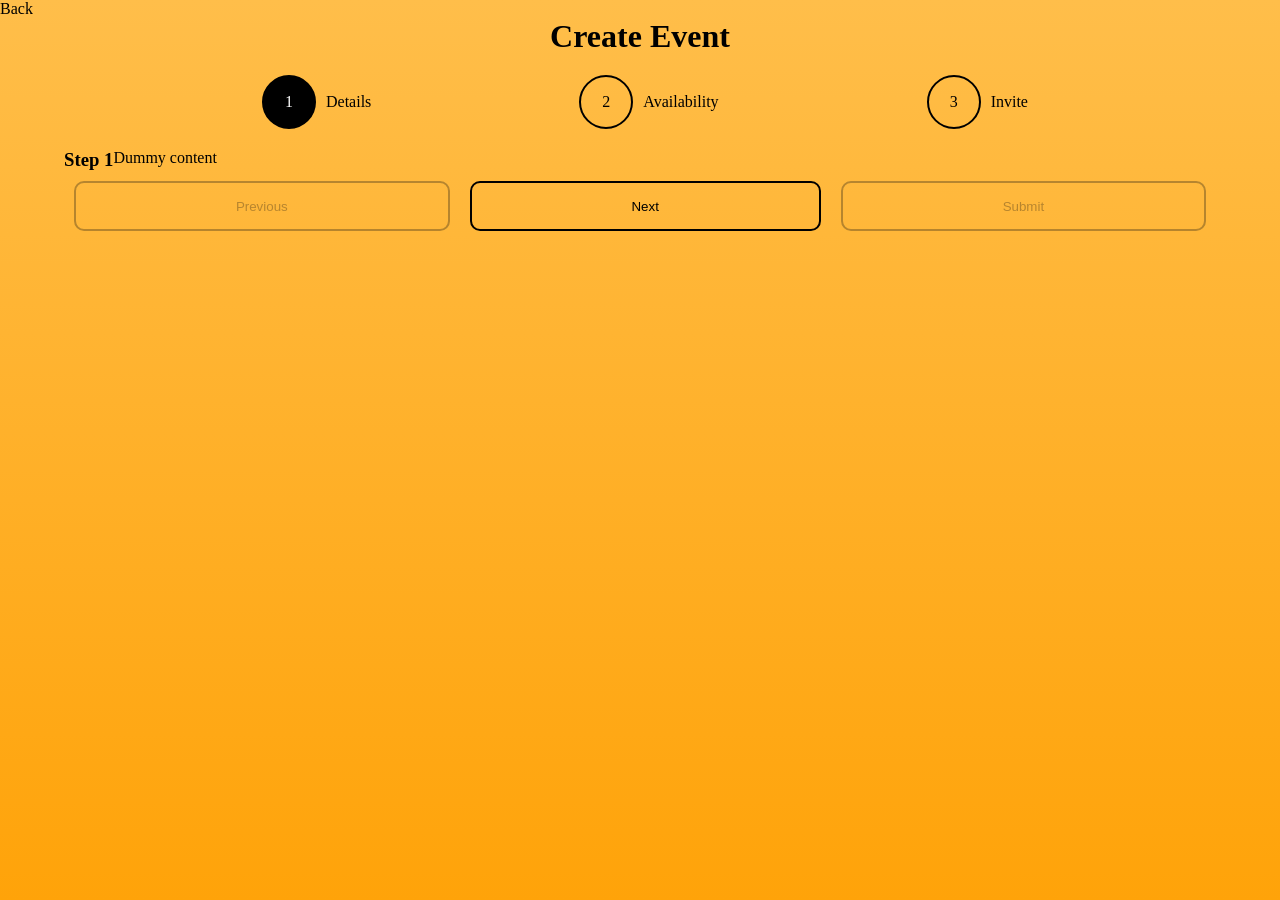
==== create_event.html @ dbfbf1fb "buttons now show/hide tabs and highlight the current step" ====
<!DOCTYPE html>
<html>
    <head> 
        <link rel="stylesheet" href="css/style.css">
        <link rel="stylesheet" href="css/create_event.css">
        <title>Synced - Create Event</title>
    </head>
    <body>
        <a class="back">Back</a>
        <form>
            <h1>Create Event</h1>

            <!-- show progress -->
            <div class="progress">
                <ol>
                    <li class="node">Details</li>
                    <li class="node">Availability</li>
                    <li class="node">Invite</li>
                </ol>
            </div>

            <!-- steps -->
             <div class="steps">
                <div class="step">
                    <h3>Step 1</h3>
                    <p>Dummy content</p>
                </div>
                <div class="step">
                    <h3>Step 2</h3>
                    <p>Dummy content</p>
                </div>
                <div class="step">
                    <h3>Step 3</h3>
                    <p>Dummy content</p>
                </div>
             </div>

            <!-- navigational buttons -->
            <div class="navigation">
                <button type="button" id="prev">Previous</button>
                <button type="button" id="next">Next</button>
                <button type="submit" id="submit">Submit</button>
            </div>
        </form>
        <!-- script placed at the end, when DOM is fully loaded -->
        <script src="javascript/create_event.js"></script>
    </body>
</html>
---- css/style.css ----
:root {
    --bg-orange: #ffa309;
    --bg-white: #fffef5;
    --calender-dark-orange: #d8540e;
    --calender-orange: #f68b26;
    --calender-light-orange: #ffbe4a;
    --calender-yellow: #fddc8a;
    --calender-white: #fef2db;
}

* {
    margin: 0;
    padding: 0;
    box-sizing: border-box;
}

body {
    min-height: 100vh;
    background: linear-gradient(to top, var(--bg-orange) 0%, var(--calender-light-orange) 100%);
}
---- css/create_event.css ----
/* Style sheet for elements specific to the event page */

h1 {
    margin: auto;
    text-align: center;
}

form {
    padding: 0 5%;
}

/* progress counter */
.progress ol {
    list-style-type: none;
    display: flex;
    align-items: flex-start;
    justify-content: space-evenly;
    counter-reset: step-number;
}

.progress .node {
    display: flex;
    flex-direction: row;
    align-items: center;
    justify-content: center;
    margin: 10px;
}


.progress .node::before {
    counter-increment: step-number;
    content: counter(step-number);
    width: 50px;
    height: 50px;
    border: 2px solid;
    border-radius: 50%;
    margin: 10px;
    display: flex;
    align-items: center;
    justify-content: center;
}

.progress .active::before {
    background-color: black;
    border-color: black;
    color: white;
}

/* steps */
.steps .step {
    display: none;
}

.steps .active {
    display: flex;
}

/* navigation buttons */

.navigation {
    display: flex;
    align-items: flex-start;
    justify-content: center;
}

.navigation button {
    display: flex;
    flex-grow: 1;
    align-items: center;
    justify-content: center;
    background: none;
    height: 50px;
    border: 2px solid;
    border-radius: 10px;
    margin: 10px;
    padding: 5px 10px;

}
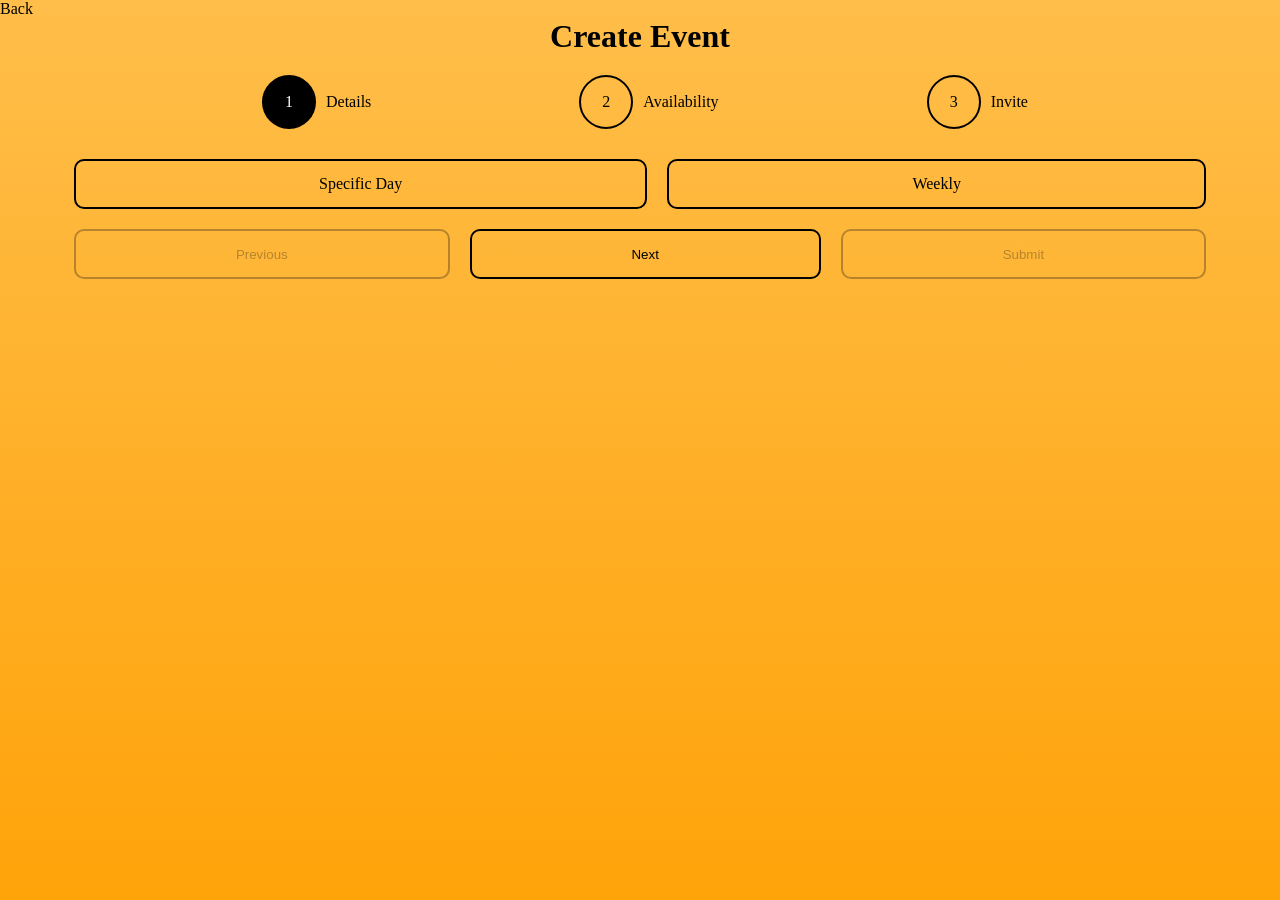
==== commit 8f722cb0: "add functionality for choose event type option" ====
--- a/create_event.html
+++ b/create_event.html
@@ -21,18 +21,33 @@
 
             <!-- steps -->
              <div class="steps">
-                <div class="step">
-                    <h3>Step 1</h3>
-                    <p>Dummy content</p>
-                </div>
-                <div class="step">
+                <fieldset class="step">
+                    <!-- radio option determines which event type tab is visible -->
+                    <div id="event-type">
+                        <input type="radio" name="event-type" value="day-event" id="day-event">
+                        <label for="day-event">Specific Day</label>
+                        <input type="radio" name="event-type" value="weekly-event" id="weekly-event">
+                        <label for="weekly-event">Weekly</label>
+                    </div>
+
+                    <div class="event-type-tab" id="day-event-tab">
+                        Dummy text1
+                    </div>
+
+                    <div class="event-type-tab" id="weekly-event-tab">
+                        Dummy text2a
+                    </div>
+                </fieldset>
+
+                <fieldset class="step">
                     <h3>Step 2</h3>
                     <p>Dummy content</p>
-                </div>
-                <div class="step">
+                </fieldset>
+
+                <fieldset class="step">
                     <h3>Step 3</h3>
                     <p>Dummy content</p>
-                </div>
+                </fieldset>
              </div>
 
             <!-- navigational buttons -->
--- a/css/create_event.css
+++ b/css/create_event.css
@@ -49,14 +49,54 @@
 /* steps */
 .steps .step {
     display: none;
+    border: none;
 }
 
 .steps .active {
     display: flex;
+    flex-direction: column;
+}
+
+/* choose event type */
+#event-type {
+    display: flex;
+    align-items: flex-start;
+    justify-content: center;
+}
+
+#event-type input {
+    width: 0;
+    appearance: none;
+}
+
+#event-type label {
+    display: flex;
+    flex-grow: 1;
+    align-items: center;
+    justify-content: center;
+    background: none;
+    height: 50px;
+    border: 2px solid;
+    border-radius: 10px;
+    margin: 10px;
+    padding: 5px 10px;
+}
+
+#event-type input:checked + label {
+    background-color: black;
+    border-color: black;
+    color: white;
+}
+
+.event-type-tab {
+    display: none;
+}
+
+.event-type-tab .active {
+    display: flex;
 }
 
 /* navigation buttons */
-
 .navigation {
     display: flex;
     align-items: flex-start;
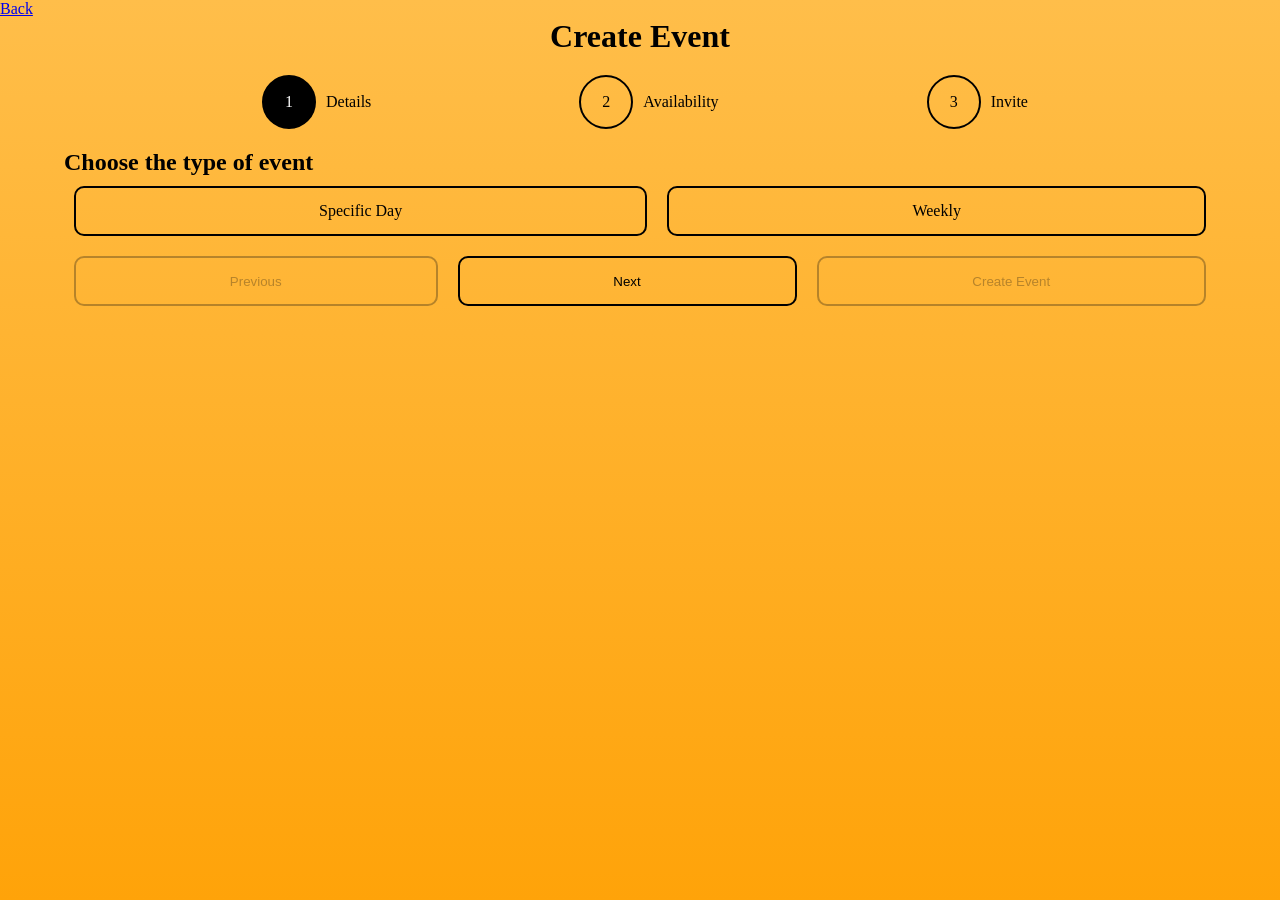
==== commit 1e66c0b5: "add availability tabs that change depending on event type chosen" ====
--- a/create_event.html
+++ b/create_event.html
@@ -6,7 +6,7 @@
         <title>Synced - Create Event</title>
     </head>
     <body>
-        <a class="back">Back</a>
+        <a class="back" href="home.html">Back</a>
         <form>
             <h1>Create Event</h1>
 
@@ -22,6 +22,7 @@
             <!-- steps -->
              <div class="steps">
                 <fieldset class="step">
+                    <h2>Choose the type of event</h2>
                     <!-- radio option determines which event type tab is visible -->
                     <div id="event-type">
                         <input type="radio" name="event-type" value="day-event" id="day-event">
@@ -31,22 +32,30 @@
                     </div>
 
                     <div class="event-type-tab" id="day-event-tab">
-                        Dummy text1
+                        <p>Select a range of dates. Your group will decide on one of those dates</p>
                     </div>
 
                     <div class="event-type-tab" id="weekly-event-tab">
-                        Dummy text2a
+                        <p>Select certain days of the week. Your group will decide on time ranges within those days</p>
                     </div>
                 </fieldset>
 
                 <fieldset class="step">
-                    <h3>Step 2</h3>
-                    <p>Dummy content</p>
+                    <h2>Select your availability</h2>
+                    <div class="availability-tab" id="day-event-availability">
+                        <h3>Day Event</h3>
+                        <p>Click and drag to mark your availability. Click and drag selected regions to unselect them</p>
+                    </div>
+
+                    <div class="availability-tab" id="weekly-event-availability">
+                        <h3>Weekly Event</h3>
+                        <p>Click and drag to mark your availability. Click and drag selected regions to unselect them</p>
+                    </div>
                 </fieldset>
 
                 <fieldset class="step">
-                    <h3>Step 3</h3>
-                    <p>Dummy content</p>
+                    <h2>Invite event members</h2>
+                    <p>Don't worry, we'll give you an invite code if you want to invite more people later.</p>
                 </fieldset>
              </div>
 
@@ -54,7 +63,7 @@
             <div class="navigation">
                 <button type="button" id="prev">Previous</button>
                 <button type="button" id="next">Next</button>
-                <button type="submit" id="submit">Submit</button>
+                <button type="submit" id="submit">Create Event</button>
             </div>
         </form>
         <!-- script placed at the end, when DOM is fully loaded -->
--- a/css/create_event.css
+++ b/css/create_event.css
@@ -96,6 +96,15 @@
     display: flex;
 }
 
+/* select availability */
+.availability-tab {
+    display: none;
+}
+
+.availability-tab .active {
+    display: flex;
+}
+
 /* navigation buttons */
 .navigation {
     display: flex;
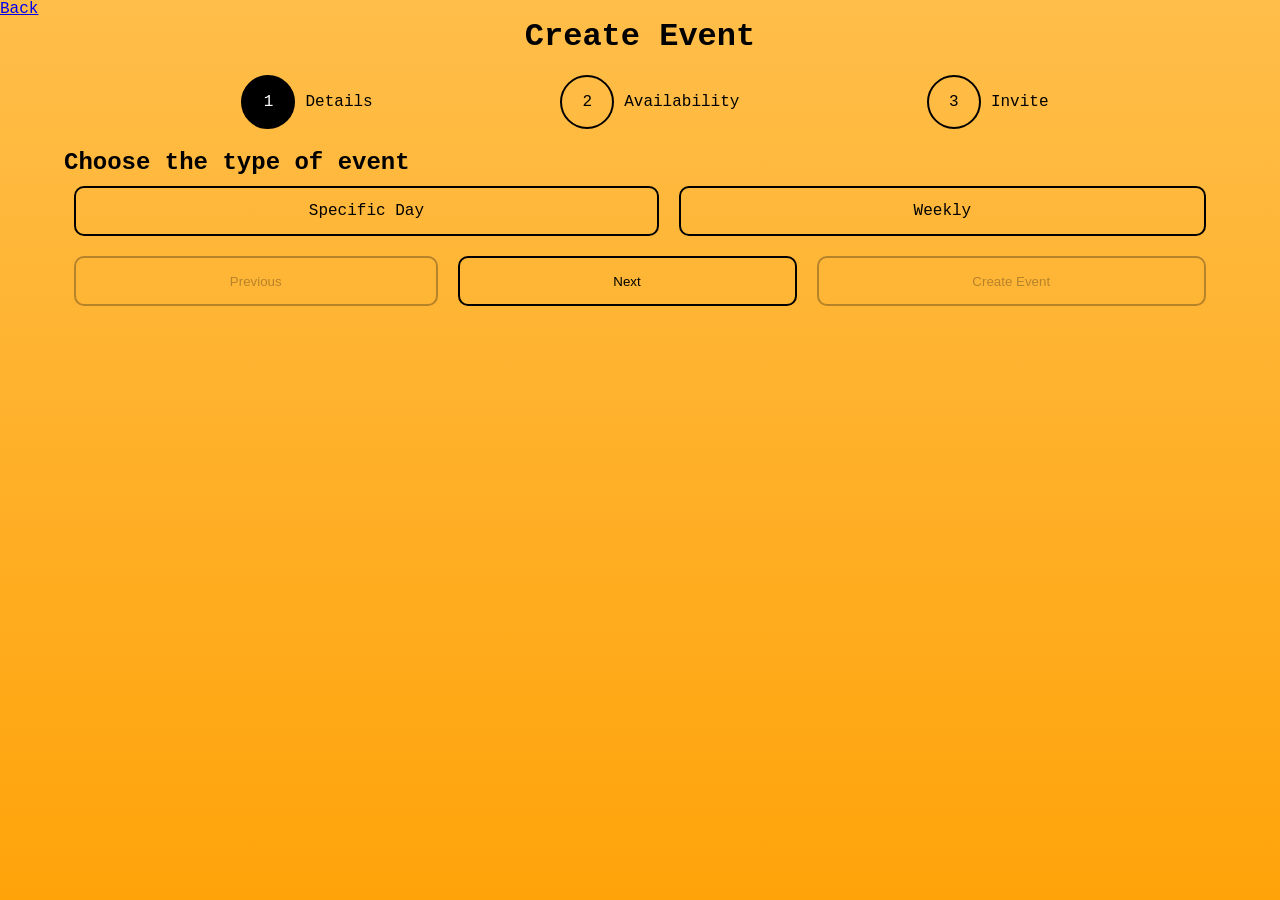
==== commit 828cad6c: "COMBINED ALL STYLE SHEETS. Into nice big one :P Co-authored-by: Copilot <copilot@github.com>" ====
--- a/create_event.html
+++ b/create_event.html
@@ -2,7 +2,6 @@
 <html>
     <head> 
         <link rel="stylesheet" href="css/style.css">
-        <link rel="stylesheet" href="css/create_event.css">
         <title>Synced - Create Event</title>
     </head>
     <body>
--- a/css/style.css
+++ b/css/style.css
@@ -1,3 +1,18 @@
+/* --------------------------------------------------------------
+   COMBINED STYLESHEET
+   --------------------------------------------------------------
+   Structure:
+     1. CSS Variables & Reset — all pages
+     2. Body base — all pages
+     3. Shared components — all pages
+     4. Login page — login.html only
+     5. Home page — home.html only
+     6. Create Event page — create_event.html only
+--------------------------------------------------------------     */
+
+
+/* 1. CSS VARIABLES & RESET  (all pages) */
+
 :root {
     --bg-orange: #ffa309;
     --bg-white: #fffef5;
@@ -6,6 +21,7 @@
     --calender-light-orange: #ffbe4a;
     --calender-yellow: #fddc8a;
     --calender-white: #fef2db;
+    --reg-black: #000000;
 }
 
 * {
@@ -14,7 +30,586 @@
     box-sizing: border-box;
 }
 
+
+/* 2. BODY BASE  (all pages) */
+
 body {
     min-height: 100vh;
+    height: 100vh;
     background: linear-gradient(to top, var(--bg-orange) 0%, var(--calender-light-orange) 100%);
+    font-family: 'Courier New', Courier, monospace;
+}
+
+
+/* 3. SHARED COMPONENTS  (all pages) */
+
+/* Input field */
+.input-field {
+    width: 100%;
+    padding: 16px 20px;
+    font-family: 'Courier New', Courier, monospace;
+    font-size: 1rem;
+    color: #8a5a00;
+    background-color: var(--calender-white);
+    border: 2.5px solid var(--calender-orange);
+    border-radius: 12px;
+    outline: none;
+    margin-bottom: 10px;
+    transition: border-color 0.15s, box-shadow 0.15s;
+}
+
+.input-field::placeholder {
+    color: var(--calender-orange);
+    font-family: 'Courier New', Courier, monospace;
+}
+
+.input-field:focus {
+    border-color: var(--calender-dark-orange);
+    box-shadow: 0 0 0 2px var(--calender-light-orange);
+    position: relative;
+    z-index: 1;
+}
+
+
+/* ================================================
+   4. LOGIN PAGE  (login.html only)
+   ================================================ */
+
+body.login-page {
+    display: flex;
+    justify-content: center;
+    align-items: center;
+}
+
+.login-container {
+    display: flex;
+    flex-direction: column;
+    align-items: center;
+    width: 420px;
+}
+
+.logo {
+    font-size: 2.4rem;
+    font-weight: 700;
+    color: #fff;
+    letter-spacing: -0.5px;
+    margin-bottom: 28px;
+    display: flex;
+    align-items: center;
+    gap: 8px;
+    font-family: 'Courier New', Courier, monospace;
+}
+
+.actions {
+    width: 100%;
+    display: flex;
+    justify-content: space-between;
+    align-items: center;
+    margin-top: 14px;
+    padding: 0 2px;
+}
+
+.btn {
+    background: none;
+    border: none;
+    cursor: pointer;
+    font-family: 'Courier New', Courier, monospace;
+    font-size: 1rem;
+    font-weight: 700;
+    color: var(--calender-dark-orange);
+    letter-spacing: 0.02em;
+    padding: 4px 2px;
+    transition: color 0.15s;
+}
+
+.btn:hover {
+    color: #ffffff;
+}
+
+/* Feedback message shown below the action buttons */
+.message {
+    width: 100%;
+    min-height: 1.4em;
+    margin-top: 14px;
+    font-family: 'Courier New', Courier, monospace;
+    font-size: 0.88rem;
+    font-weight: 600;
+    text-align: center;
+    letter-spacing: 0.01em;
+    border-radius: 8px;
+    transition: all 0.15s;
+}
+
+.message.error {
+    color: #5a0a00;
+    background-color: #ffe0cc;
+    border: 1.5px solid #d8540e;
+    padding: 8px 14px;
+}
+
+.message.info {
+    color: #5a2e00;
+    background-color: #fff4dd;
+    border: 1.5px solid #f68b26;
+    padding: 8px 14px;
+}
+
+.join-link {
+    margin-top: 28px;
+    color: var(--calender-dark-orange);
+    font-family: 'Courier New', Courier, monospace;
+    font-size: 0.9rem;
+    text-decoration: none;
+    letter-spacing: 0.01em;
+    transition: color 0.15s;
+}
+
+.join-link:hover {
+    color: #ffffff;
+}
+
+
+/* ================================================
+   5. HOME PAGE  (home.html only)
+   ================================================ */
+
+body.home-page {
+    align-items: stretch;
+    justify-content: stretch;
+    background: var(--bg-orange);
+    padding: 0;
+    display: flex;
+}
+
+.home-page-wrap {
+    display: flex;
+    flex-direction: column;
+    width: 100%;
+    height: 100vh;
+}
+
+/* --- TOPBAR --- */
+.home-topbar {
+    display: flex;
+    align-items: center;
+    justify-content: space-between;
+    padding: 14px 24px;
+}
+
+.home-logo-row {
+    display: flex;
+    align-items: center;
+    gap: 10px;
+}
+
+.logo-svg {
+    display: block;
+}
+
+.home-wordmark {
+    font-size: 1.5rem;
+    font-weight: 700;
+    color: #5a2d00;
+    letter-spacing: 0.02em;
+}
+
+.icon-btn {
+    background: #e8e0d0;
+    border: none;
+    border-radius: 50%;
+    width: 40px;
+    height: 40px;
+    display: flex;
+    align-items: center;
+    justify-content: center;
+    font-size: 1.1rem;
+    cursor: pointer;
+}
+
+.icon-btn:hover {
+    background: var(--calender-white);
+}
+
+/* --- NAV TABS --- */
+.home-nav-tabs {
+    display: flex;
+    gap: 10px;
+    padding: 0 24px 16px 24px;
+}
+
+.nav-tab {
+    font-family: 'Courier New', Courier, monospace;
+    font-size: 0.9rem;
+    font-weight: 700;
+    color: #5a2d00;
+    background: transparent;
+    border: 2px solid #5a2d00;
+    border-radius: 10px;
+    padding: 8px 18px;
+    cursor: pointer;
+    letter-spacing: 0.01em;
+}
+
+.nav-tab.active {
+    background: #5a2d00;
+    color: #fff;
+}
+
+.nav-tab:hover:not(.active) {
+    background: rgba(90, 45, 0, 0.1);
+}
+
+/* --- CONTENT AREA --- */
+.home-content {
+    flex: 1;
+    padding: 0 20px;
+    overflow-y: auto;
+    display: flex;
+    flex-direction: column;
+}
+
+.tab-content {
+    display: none;
+}
+
+.tab-content.active {
+    display: block;
+}
+
+/* --- EVENTS PANEL --- */
+.events-panel {
+    background: #fdf6e8;
+    border-radius: 16px;
+    padding: 20px 16px;
+}
+
+.panel-title {
+    font-size: 0.75rem;
+    font-weight: 700;
+    color: #8a5a00;
+    letter-spacing: 0.1em;
+    text-transform: uppercase;
+    margin-bottom: 14px;
+    padding: 0 4px;
+}
+
+/* --- EVENT CARDS --- */
+.event-card {
+    background: #ffffff;
+    border-radius: 12px;
+    padding: 14px 16px;
+    margin-bottom: 10px;
+    display: flex;
+    align-items: center;
+    justify-content: space-between;
+    cursor: pointer;
+    border: 1px solid rgba(200, 160, 80, 0.15);
+}
+
+.event-card:last-child {
+    margin-bottom: 0;
+}
+
+.event-card:hover {
+    box-shadow: 0 2px 12px rgba(180, 100, 0, 0.12);
+}
+
+.event-card-name {
+    font-size: 1rem;
+    font-weight: 700;
+    color: #3a1a00;
+    margin-bottom: 4px;
+}
+
+.event-card-sub {
+    font-size: 0.8rem;
+    color: #a07040;
+}
+
+/* --- BADGES --- */
+.event-card-badge {
+    font-size: 0.7rem;
+    font-weight: 700;
+    letter-spacing: 0.08em;
+    padding: 5px 12px;
+    border-radius: 20px;
+    white-space: nowrap;
+    flex-shrink: 0;
+    background: var(--calender-dark-orange);
+    color: #fff;
+}
+
+.event-card-badge.pending {
+    background: #5a2d00;
+}
+
+/* --- CALENDAR TAB --- */
+.mini-calendar {
+    background: #fdf6e8;
+    border-radius: 16px;
+    padding: 20px 16px;
+}
+
+.cal-nav {
+    display: flex;
+    align-items: center;
+    justify-content: space-between;
+    margin-bottom: 16px;
+}
+
+.cal-month {
+    font-weight: 700;
+    font-size: 1rem;
+    color: #3a1a00;
+    text-transform: uppercase;
+    letter-spacing: 0.05em;
+}
+
+.cal-nav-btn {
+    background: none;
+    border: none;
+    font-size: 1.4rem;
+    color: #8a5a00;
+    cursor: pointer;
+    padding: 0 8px;
+    line-height: 1;
+}
+
+.cal-nav-btn:hover {
+    color: var(--calender-dark-orange);
+}
+
+.cal-grid {
+    display: grid;
+    grid-template-columns: repeat(7, 1fr);
+    gap: 4px;
+    text-align: center;
+}
+
+.cal-day-header {
+    font-size: 0.7rem;
+    font-weight: 700;
+    color: #a07040;
+    letter-spacing: 0.05em;
+    padding-bottom: 6px;
+}
+
+.cal-day {
+    font-size: 0.85rem;
+    color: #3a1a00;
+    padding: 6px 0;
+    border-radius: 8px;
+    cursor: pointer;
+}
+
+.cal-day:hover {
+    background: var(--calender-yellow);
+}
+
+.cal-day.today {
+    background: var(--calender-dark-orange);
+    color: #fff;
+    font-weight: 700;
+}
+
+.cal-day.other-month {
+    color: #c8a870;
+}
+
+/* --- BOTTOM ACTIONS --- */
+.bottom-actions {
+    padding: 14px 20px;
+}
+
+.btn-primary {
+    width: 100%;
+    padding: 18px;
+    font-family: 'Courier New', Courier, monospace;
+    font-size: 1rem;
+    font-weight: 700;
+    letter-spacing: 0.05em;
+    color: #fff;
+    background: #1a0a00;
+    border: none;
+    border-radius: 14px;
+    cursor: pointer;
+}
+
+.btn-primary:hover {
+    background: #3a1a00;
+}
+
+/* --- JOIN EVENT TAB --- */
+#tab-join.active {
+    display: flex;
+    align-items: center;
+    justify-content: center;
+    flex: 1;
+}
+
+#tab-join .events-panel {
+    width: 100%;
+    max-width: 360px;
+}
+
+.join-instructions {
+    font-size: 0.85rem;
+    color: #8a5a00;
+    margin-bottom: 18px;
+    padding: 0 4px;
+}
+
+.join-code-field {
+    text-align: center;
+    font-size: 2rem;
+    font-weight: 700;
+    letter-spacing: 0.35em;
+    text-transform: uppercase;
+    padding: 20px;
+    margin-bottom: 10px;
+}
+
+.join-code-field::placeholder {
+    letter-spacing: 0.2em;
+    font-size: 1.6rem;
+}
+
+.join-feedback {
+    font-size: 0.85rem;
+    min-height: 22px;
+    text-align: center;
+    margin-bottom: 14px;
+    padding: 0 4px;
+}
+
+.join-feedback.error { color: var(--calender-dark-orange); }
+.join-feedback.success { color: #3a7a00; }
+
+
+/* ================================================
+   6. CREATE EVENT PAGE  (create_event.html only)
+   ================================================ */
+
+h1 {
+    margin: auto;
+    text-align: center;
+}
+
+form {
+    padding: 0 5%;
+}
+
+/* Progress counter */
+.progress ol {
+    list-style-type: none;
+    display: flex;
+    align-items: flex-start;
+    justify-content: space-evenly;
+    counter-reset: step-number;
+}
+
+.progress .node {
+    display: flex;
+    flex-direction: row;
+    align-items: center;
+    justify-content: center;
+    margin: 10px;
+}
+
+.progress .node::before {
+    counter-increment: step-number;
+    content: counter(step-number);
+    width: 50px;
+    height: 50px;
+    border: 2px solid;
+    border-radius: 50%;
+    margin: 10px;
+    display: flex;
+    align-items: center;
+    justify-content: center;
+}
+
+.progress .active::before {
+    background-color: black;
+    border-color: black;
+    color: white;
+}
+
+/* Steps */
+.steps .step {
+    display: none;
+    border: none;
+}
+
+.steps .active {
+    display: flex;
+    flex-direction: column;
+}
+
+/* Choose event type */
+#event-type {
+    display: flex;
+    align-items: flex-start;
+    justify-content: center;
+}
+
+#event-type input {
+    width: 0;
+    appearance: none;
+}
+
+#event-type label {
+    display: flex;
+    flex-grow: 1;
+    align-items: center;
+    justify-content: center;
+    background: none;
+    height: 50px;
+    border: 2px solid;
+    border-radius: 10px;
+    margin: 10px;
+    padding: 5px 10px;
+}
+
+#event-type input:checked + label {
+    background-color: black;
+    border-color: black;
+    color: white;
+}
+
+.event-type-tab {
+    display: none;
+}
+
+.event-type-tab .active {
+    display: flex;
+}
+
+/* Select availability */
+.availability-tab {
+    display: none;
+}
+
+.availability-tab .active {
+    display: flex;
+}
+
+/* Navigation buttons */
+.navigation {
+    display: flex;
+    align-items: flex-start;
+    justify-content: center;
+}
+
+.navigation button {
+    display: flex;
+    flex-grow: 1;
+    align-items: center;
+    justify-content: center;
+    background: none;
+    height: 50px;
+    border: 2px solid;
+    border-radius: 10px;
+    margin: 10px;
+    padding: 5px 10px;
 }
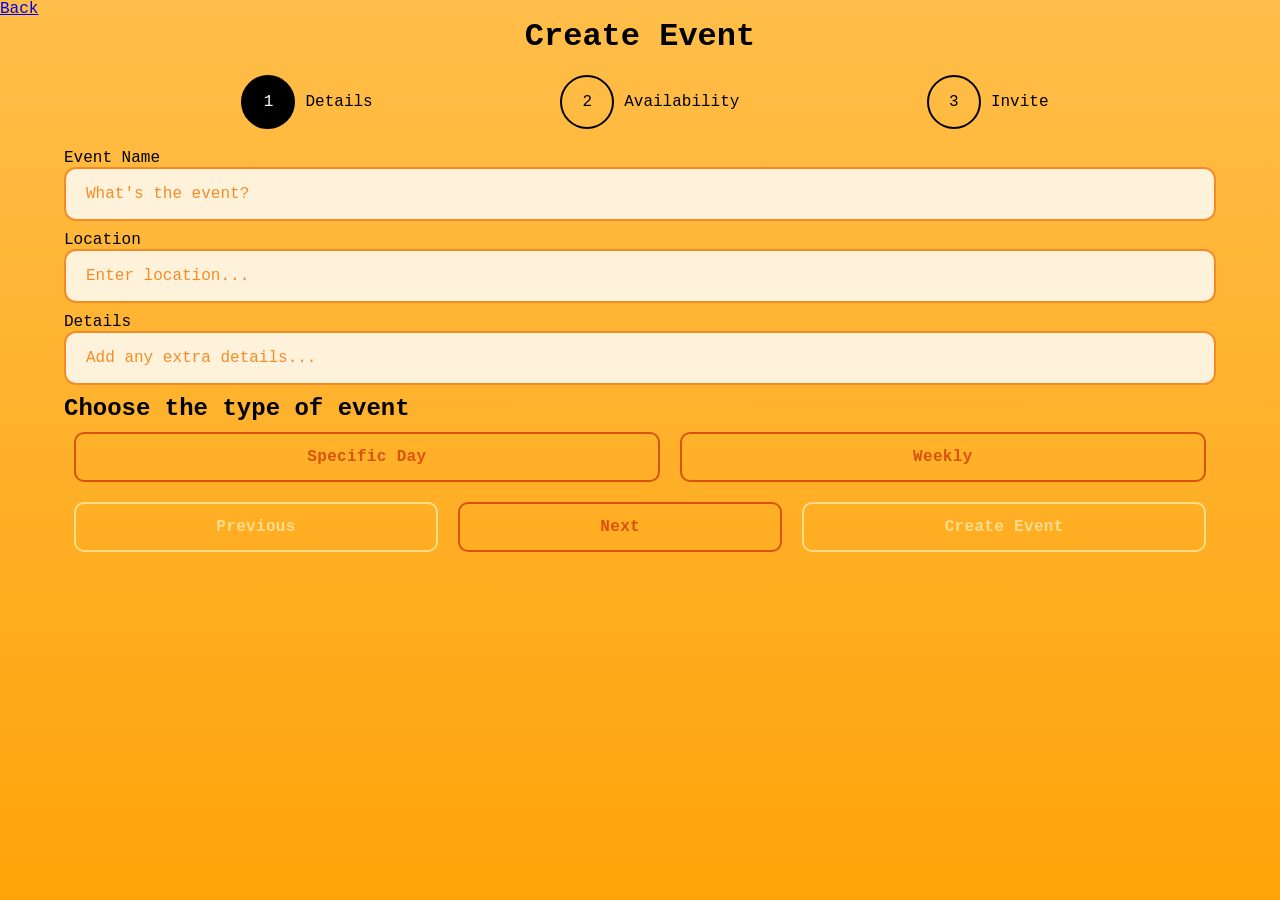
==== commit afdedad4: "finish inputs for details tab" ====
--- a/create_event.html
+++ b/create_event.html
@@ -21,21 +21,49 @@
             <!-- steps -->
              <div class="steps">
                 <fieldset class="step">
+                    <label for="event-name">Event Name</label>
+                    <input type="text" name="event-name" id="event-name" class="input-field" placeholder="What's the event?">
+                    <label for="event-location">Location</label>
+                    <input type="text" name="event-location" id="event-location" class="input-field" placeholder="Enter location...">
+                    <label for="event-info">Details</label>
+                    <input type="text" name="event-info" id="event-info" class="input-field" placeholder="Add any extra details...">
+
                     <h2>Choose the type of event</h2>
                     <!-- radio option determines which event type tab is visible -->
                     <div id="event-type">
                         <input type="radio" name="event-type" value="day-event" id="day-event">
-                        <label for="day-event">Specific Day</label>
+                        <label for="day-event" class="btn">Specific Day</label>
                         <input type="radio" name="event-type" value="weekly-event" id="weekly-event">
-                        <label for="weekly-event">Weekly</label>
+                        <label for="weekly-event" class="btn">Weekly</label>
                     </div>
 
                     <div class="event-type-tab" id="day-event-tab">
                         <p>Select a range of dates. Your group will decide on one of those dates</p>
+                        <label for="day-event-from">From:</label>
+                        <input type="date" name="day-event-from" id="day-event-from" class="input-field">
+                        <label for="day-event-to">To:</label>
+                        <input type="date" name="day-event-to" id="day-event-to" class="input-field">
                     </div>
 
                     <div class="event-type-tab" id="weekly-event-tab">
                         <p>Select certain days of the week. Your group will decide on time ranges within those days</p>
+                        <!-- TODO: when migrating to Jinja, automate this with for loop -->
+                         <div id="weekly-event-days">
+                            <input type="checkbox" name="weekly-day" value="mon" id="weekly-mon">
+                            <label for="weekly-mon" class="btn">Mon</label>
+                            <input type="checkbox" name="weekly-day" value="tue" id="weekly-tue">
+                            <label for="weekly-tue" class="btn">Tue</label>
+                            <input type="checkbox" name="weekly-day" value="wed" id="weekly-wed">
+                            <label for="weekly-wed" class="btn">Wed</label>
+                            <input type="checkbox" name="weekly-day" value="thu" id="weekly-thu">
+                            <label for="weekly-thu" class="btn">Thu</label>
+                            <input type="checkbox" name="weekly-day" value="fri" id="weekly-fri">
+                            <label for="weekly-fri" class="btn">Fri</label>
+                            <input type="checkbox" name="weekly-day" value="sat" id="weekly-sat">
+                            <label for="weekly-sat" class="btn">Sat</label>
+                            <input type="checkbox" name="weekly-day" value="sun" id="weekly-sun">
+                            <label for="weekly-sun" class="btn">Sun</label>
+                         </div>
                     </div>
                 </fieldset>
 
@@ -60,9 +88,9 @@
 
             <!-- navigational buttons -->
             <div class="navigation">
-                <button type="button" id="prev">Previous</button>
-                <button type="button" id="next">Next</button>
-                <button type="submit" id="submit">Create Event</button>
+                <button type="button" id="prev" class="btn">Previous</button>
+                <button type="button" id="next" class="btn">Next</button>
+                <button type="submit" id="submit" class="btn">Create Event</button>
             </div>
         </form>
         <!-- script placed at the end, when DOM is fully loaded -->
--- a/css/style.css
+++ b/css/style.css
@@ -11,7 +11,9 @@
 --------------------------------------------------------------     */
 
 
-/* 1. CSS VARIABLES & RESET  (all pages) */
+/*  ============================================
+    1. CSS VARIABLES & RESET  (all pages) 
+    =============================================*/
 
 :root {
     --bg-orange: #ffa309;
@@ -31,7 +33,9 @@
 }
 
 
-/* 2. BODY BASE  (all pages) */
+/*  ===========================================
+    2. BODY BASE  (all pages)
+    ============================================ */
 
 body {
     min-height: 100vh;
@@ -41,7 +45,9 @@
 }
 
 
-/* 3. SHARED COMPONENTS  (all pages) */
+/* ================================================
+   3. SHARED COMPONENTS  (all pages)
+   ============================================== */
 
 /* Input field */
 .input-field {
@@ -71,7 +77,7 @@
 }
 
 
-/* ================================================
+/* ==============================================
    4. LOGIN PAGE  (login.html only)
    ================================================ */
 
@@ -124,6 +130,10 @@
 
 .btn:hover {
     color: #ffffff;
+}
+
+.btn:disabled {
+    color: var(--calender-yellow);
 }
 
 /* Feedback message shown below the action buttons */
@@ -594,6 +604,40 @@
     display: flex;
 }
 
+/* Select weekly event days */
+#weekly-event-days {
+    display: flex;
+    align-items: flex-start;
+    justify-content: center;
+    overflow: hidden;
+    border: 2px solid var(--calender-dark-orange);;
+    border-radius: 10px;
+}
+
+#weekly-event-days input {
+    width: 0;
+    appearance: none;
+}
+
+#weekly-event-days label {
+    display: flex;
+    flex-grow: 1;
+    align-items: center;
+    justify-content: center;
+    background: none;
+    height: 50px;
+    padding: 5px 10px;
+}
+
+#weekly-event-days label + input + label {
+    border-left: 2px solid var(--calender-dark-orange);
+}
+
+#weekly-event-days input:checked + label {
+    background-color: black;
+    color: white;
+}
+
 /* Navigation buttons */
 .navigation {
     display: flex;
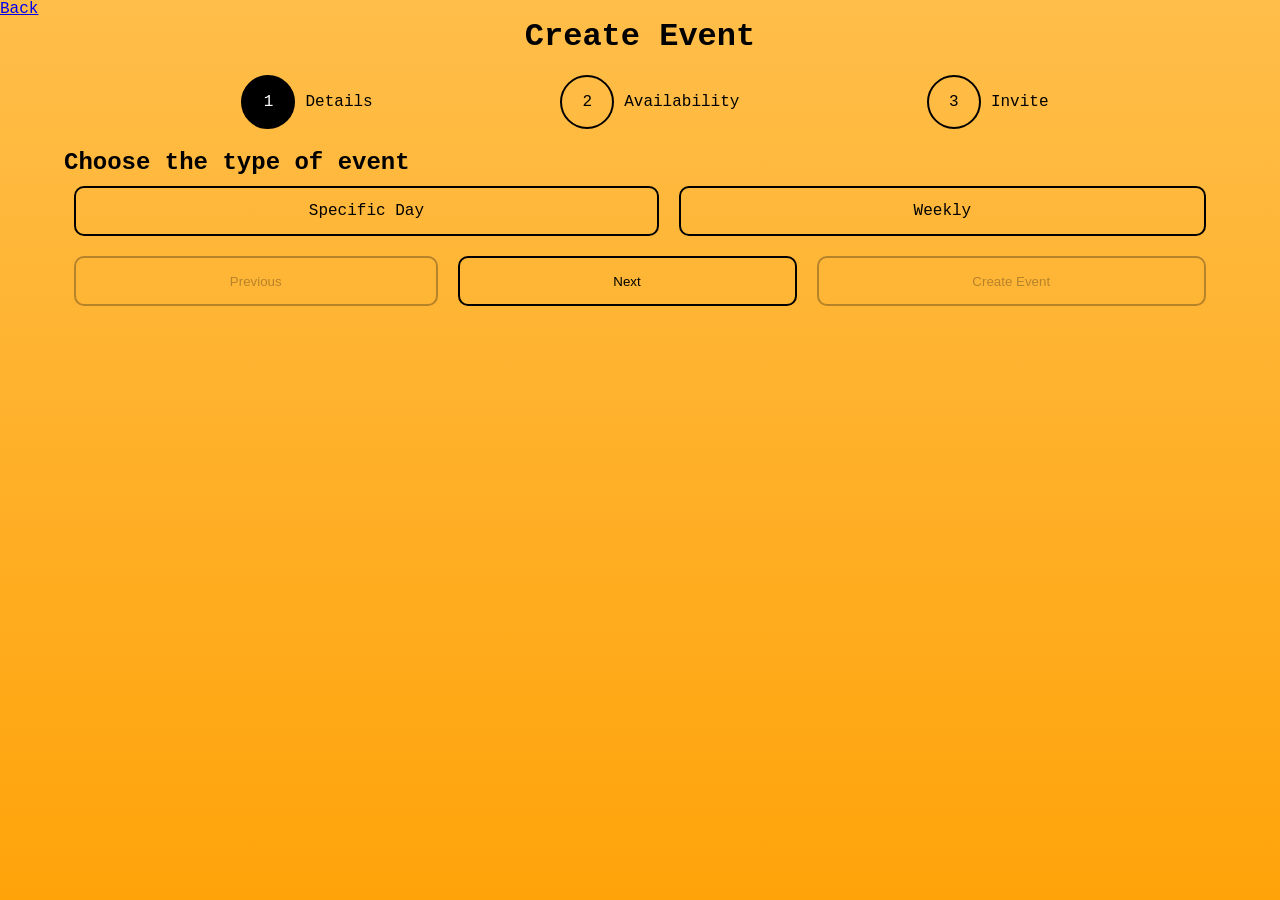
==== commit 5881243f: "Resolve merge conflict with main" ====
--- a/create_event.html
+++ b/create_event.html
@@ -21,49 +21,21 @@
             <!-- steps -->
              <div class="steps">
                 <fieldset class="step">
-                    <label for="event-name">Event Name</label>
-                    <input type="text" name="event-name" id="event-name" class="input-field" placeholder="What's the event?">
-                    <label for="event-location">Location</label>
-                    <input type="text" name="event-location" id="event-location" class="input-field" placeholder="Enter location...">
-                    <label for="event-info">Details</label>
-                    <input type="text" name="event-info" id="event-info" class="input-field" placeholder="Add any extra details...">
-
                     <h2>Choose the type of event</h2>
                     <!-- radio option determines which event type tab is visible -->
                     <div id="event-type">
                         <input type="radio" name="event-type" value="day-event" id="day-event">
-                        <label for="day-event" class="btn">Specific Day</label>
+                        <label for="day-event">Specific Day</label>
                         <input type="radio" name="event-type" value="weekly-event" id="weekly-event">
-                        <label for="weekly-event" class="btn">Weekly</label>
+                        <label for="weekly-event">Weekly</label>
                     </div>
 
                     <div class="event-type-tab" id="day-event-tab">
                         <p>Select a range of dates. Your group will decide on one of those dates</p>
-                        <label for="day-event-from">From:</label>
-                        <input type="date" name="day-event-from" id="day-event-from" class="input-field">
-                        <label for="day-event-to">To:</label>
-                        <input type="date" name="day-event-to" id="day-event-to" class="input-field">
                     </div>
 
                     <div class="event-type-tab" id="weekly-event-tab">
                         <p>Select certain days of the week. Your group will decide on time ranges within those days</p>
-                        <!-- TODO: when migrating to Jinja, automate this with for loop -->
-                         <div id="weekly-event-days">
-                            <input type="checkbox" name="weekly-day" value="mon" id="weekly-mon">
-                            <label for="weekly-mon" class="btn">Mon</label>
-                            <input type="checkbox" name="weekly-day" value="tue" id="weekly-tue">
-                            <label for="weekly-tue" class="btn">Tue</label>
-                            <input type="checkbox" name="weekly-day" value="wed" id="weekly-wed">
-                            <label for="weekly-wed" class="btn">Wed</label>
-                            <input type="checkbox" name="weekly-day" value="thu" id="weekly-thu">
-                            <label for="weekly-thu" class="btn">Thu</label>
-                            <input type="checkbox" name="weekly-day" value="fri" id="weekly-fri">
-                            <label for="weekly-fri" class="btn">Fri</label>
-                            <input type="checkbox" name="weekly-day" value="sat" id="weekly-sat">
-                            <label for="weekly-sat" class="btn">Sat</label>
-                            <input type="checkbox" name="weekly-day" value="sun" id="weekly-sun">
-                            <label for="weekly-sun" class="btn">Sun</label>
-                         </div>
                     </div>
                 </fieldset>
 
@@ -88,9 +60,9 @@
 
             <!-- navigational buttons -->
             <div class="navigation">
-                <button type="button" id="prev" class="btn">Previous</button>
-                <button type="button" id="next" class="btn">Next</button>
-                <button type="submit" id="submit" class="btn">Create Event</button>
+                <button type="button" id="prev">Previous</button>
+                <button type="button" id="next">Next</button>
+                <button type="submit" id="submit">Create Event</button>
             </div>
         </form>
         <!-- script placed at the end, when DOM is fully loaded -->
--- a/css/style.css
+++ b/css/style.css
@@ -132,10 +132,6 @@
     color: #ffffff;
 }
 
-.btn:disabled {
-    color: var(--calender-yellow);
-}
-
 /* Feedback message shown below the action buttons */
 .message {
     width: 100%;
@@ -604,40 +600,6 @@
     display: flex;
 }
 
-/* Select weekly event days */
-#weekly-event-days {
-    display: flex;
-    align-items: flex-start;
-    justify-content: center;
-    overflow: hidden;
-    border: 2px solid var(--calender-dark-orange);;
-    border-radius: 10px;
-}
-
-#weekly-event-days input {
-    width: 0;
-    appearance: none;
-}
-
-#weekly-event-days label {
-    display: flex;
-    flex-grow: 1;
-    align-items: center;
-    justify-content: center;
-    background: none;
-    height: 50px;
-    padding: 5px 10px;
-}
-
-#weekly-event-days label + input + label {
-    border-left: 2px solid var(--calender-dark-orange);
-}
-
-#weekly-event-days input:checked + label {
-    background-color: black;
-    color: white;
-}
-
 /* Navigation buttons */
 .navigation {
     display: flex;
